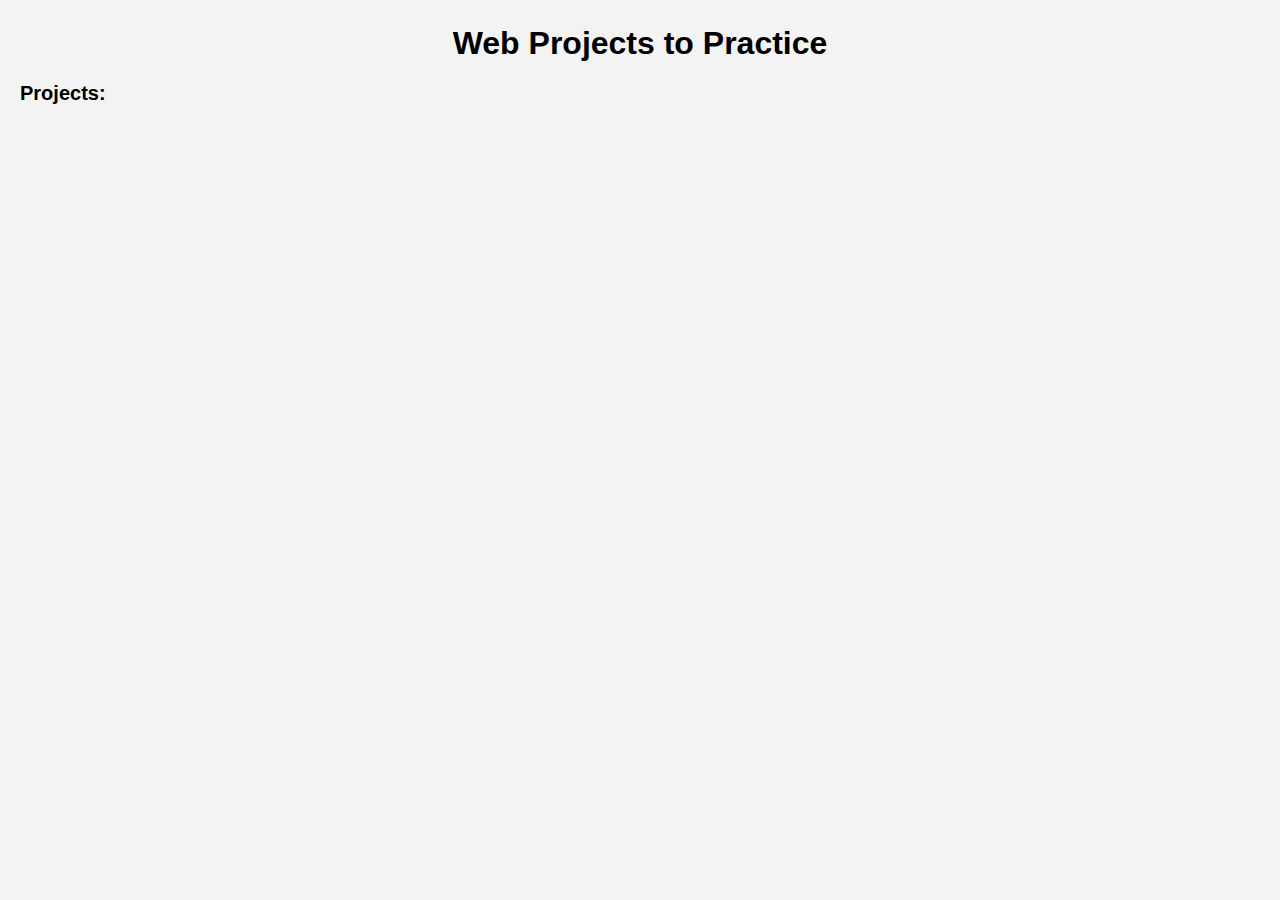
==== index.html @ 23495844 "feat: display web page created" ====
<!DOCTYPE html>
<html lang="en">
  <head>
    <meta charset="UTF-8" />
    <meta http-equiv="X-UA-Compatible" content="IE=edge" />
    <meta name="viewport" content="width=device-width, initial-scale=1.0" />
    <title>Web Projects to Practice</title>
    <link rel="stylesheet" href="./src/style/style.css" />
  </head>
  <body>
    <header>
      <h1 class="header__title">Web Projects to Practice</h1>
      <h2 class="header__subtitle">Projects:</h2>
    </header>
    <main>
      <div id="root" class="root"></div>
    </main>
    <!-- <footer>
      <a href="http://" target="_blank" rel="noopener noreferrer" class="footer__link">Ismanol Garcia</a>
    </footer> -->
    <script src="./src/js/app.js" type="module"></script>
  </body>
</html>
---- src/style/style.css ----
* {
  margin: 0;
  padding: 0;
  box-sizing: border-box;
  font-family: 'Franklin Gothic Medium', 'Arial Narrow', Arial, sans-serif;
}

body {
  display: flex;
  flex-direction: column;
  align-items: center;
  background-color: #f3f3f3;
}

header {
  width: 100%;
  margin: 25px;
}

.header__title {
  text-align: center;
  font-size: 22xpx;
}

.header__subtitle {
  font-size: 20px;
  margin: 20px;
}

.root {
  display: grid;
  grid-template-columns: 350px 350px 350px;
  grid-gap: 30px;
}

.projects {
  width: 350px;
  height: 270px;
  border: 1px solid black;
  background-color: white;
}

.projects:hover {
  box-shadow: rgba(0, 0, 0, 0.25) 0px 14px 28px,
    rgba(0, 0, 0, 0.22) 0px 10px 10px;
}

.projects__img {
  width: 100%;
}

.projects__title {
  margin: 10px;
  font-size: 20px;
}

.projects__link {
  text-decoration: none;
}

.projects__link--logo {
  width: 172px;
  height: 40px;
  background-color: #000000;
  padding: 10px;
}

footer {
  margin-top: 25px;
  left: 0;
  bottom: 0;
  width: 100%;
  height: 40px;
  text-align: center;
  font-size: 20px;
}

.footer__link {
  height: 50px;
  text-decoration: none;
  color: #000000;
}

@media (max-width: 1250px) {
  .root {
    grid-template-columns: 350px 350px;
  }
}

@media (max-width: 780px) {
  .root {
    grid-template-columns: 350px;
  }
  .projects__link--logo {
    width: 170px;
    background-color: #000000;
  }
}

@media (max-width: 375px) {
  .root {
    grid-template-columns: 280px;
  }
  .projects {
    width: 280px;
    height: 230px;
  }
  .projects__link--logo {
    width: 137px;
    background-color: #000000;
  }
}
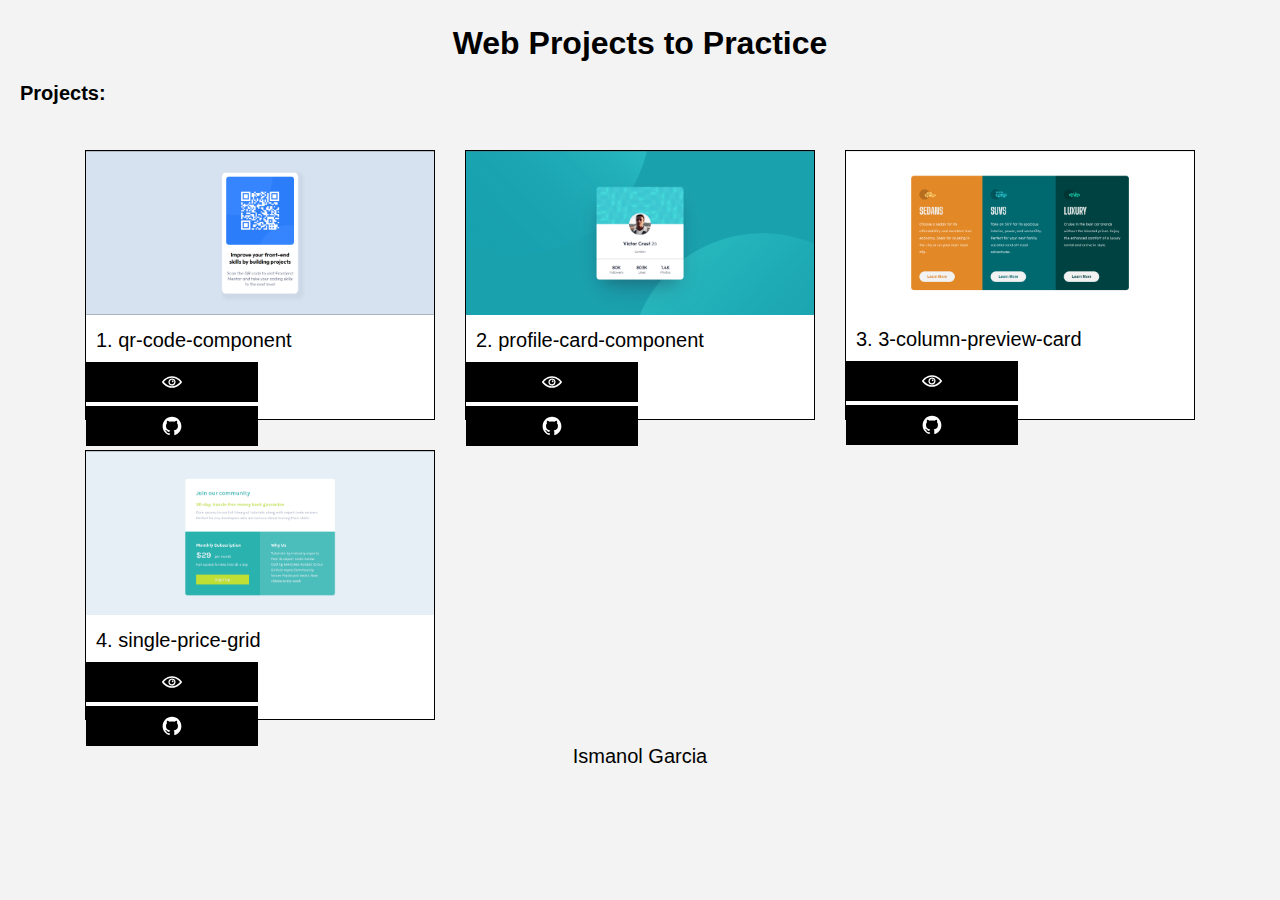
==== commit d433af5b: "feat: deployed single-price-grid" ====
--- a/index.html
+++ b/index.html
@@ -15,9 +15,9 @@
     <main>
       <div id="root" class="root"></div>
     </main>
-    <!-- <footer>
-      <a href="http://" target="_blank" rel="noopener noreferrer" class="footer__link">Ismanol Garcia</a>
-    </footer> -->
+    <footer>
+      <a href="https://github.com/ismanolgarcia" target="_blank" rel="noopener noreferrer" class="footer__link">Ismanol Garcia</a>
+    </footer>
     <script src="./src/js/app.js" type="module"></script>
   </body>
 </html>
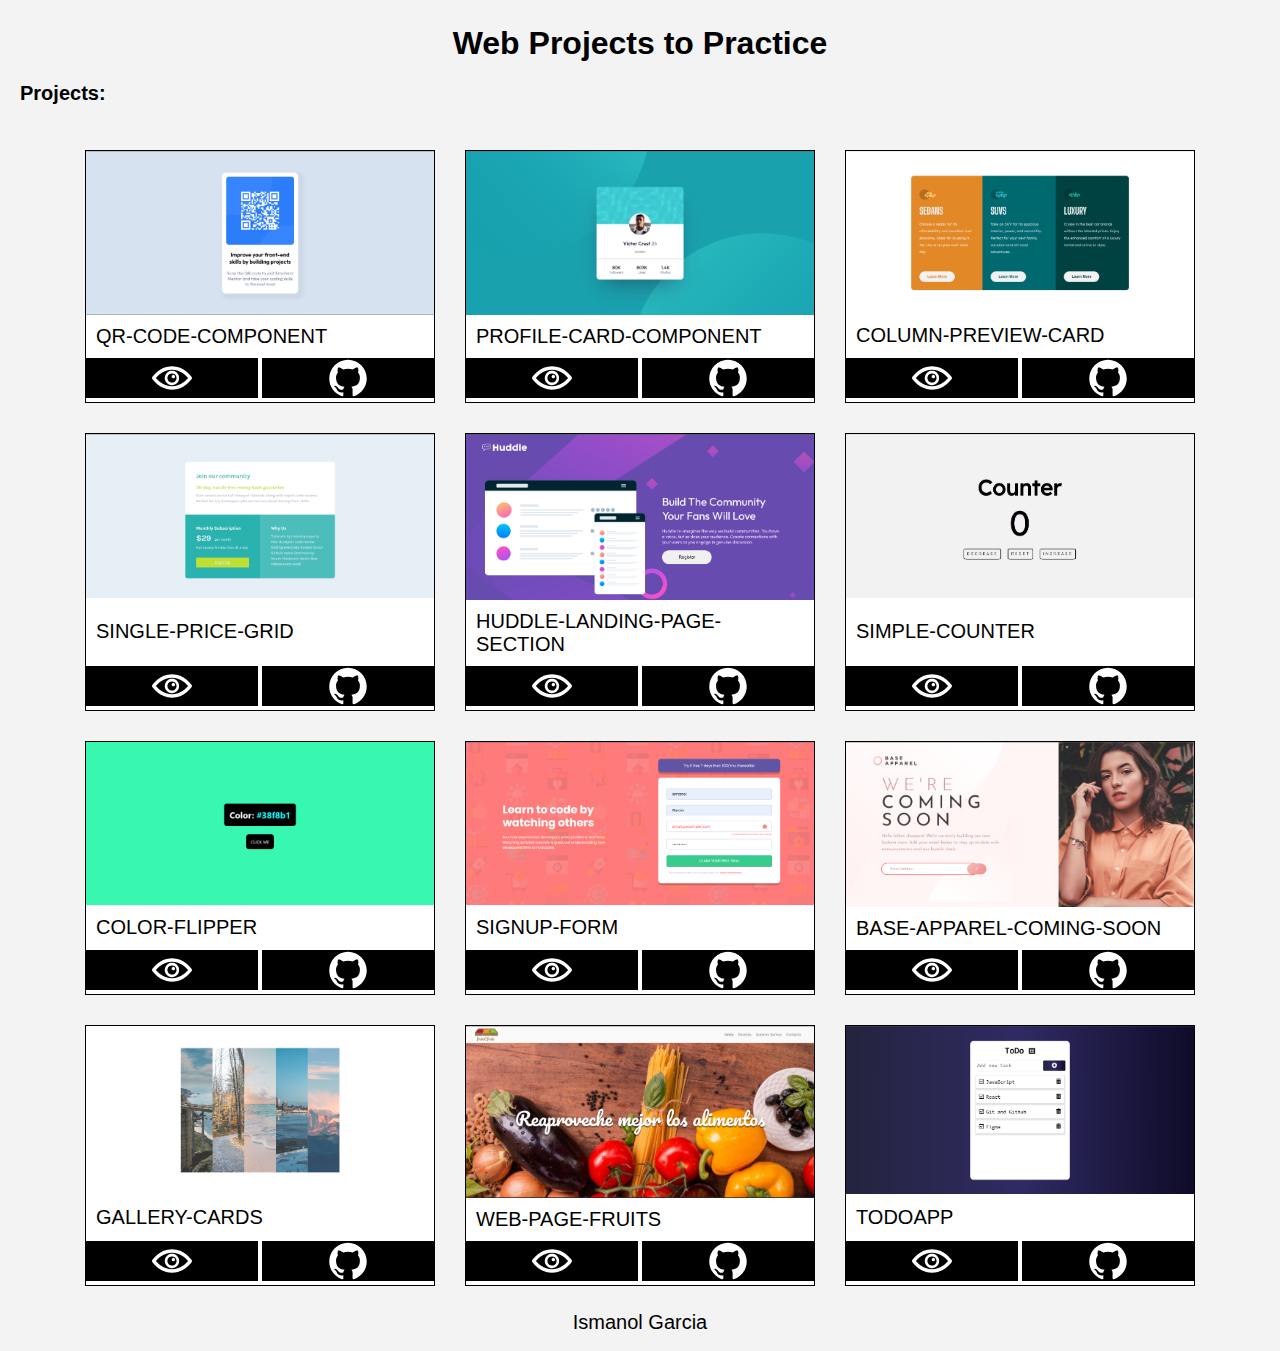
==== commit be165f81: "feat: responsive card projects" ====
--- a/index.html
+++ b/index.html
@@ -20,4 +20,4 @@
     </footer>
     <script src="./src/js/app.js" type="module"></script>
   </body>
-</html>
+</html>--- a/src/style/style.css
+++ b/src/style/style.css
@@ -35,9 +35,12 @@
 
 .projects {
   width: 350px;
-  height: 270px;
+  height: 100%;
   border: 1px solid black;
   background-color: white;
+  display: flex;
+  flex-direction: column;
+  justify-content: space-between;
 }
 
 .projects:hover {
@@ -54,6 +57,10 @@
   font-size: 20px;
 }
 
+.container__link{
+  display: flex;
+  justify-content: space-between;
+}
 .projects__link {
   text-decoration: none;
 }
@@ -62,7 +69,6 @@
   width: 172px;
   height: 40px;
   background-color: #000000;
-  padding: 10px;
 }
 
 footer {
